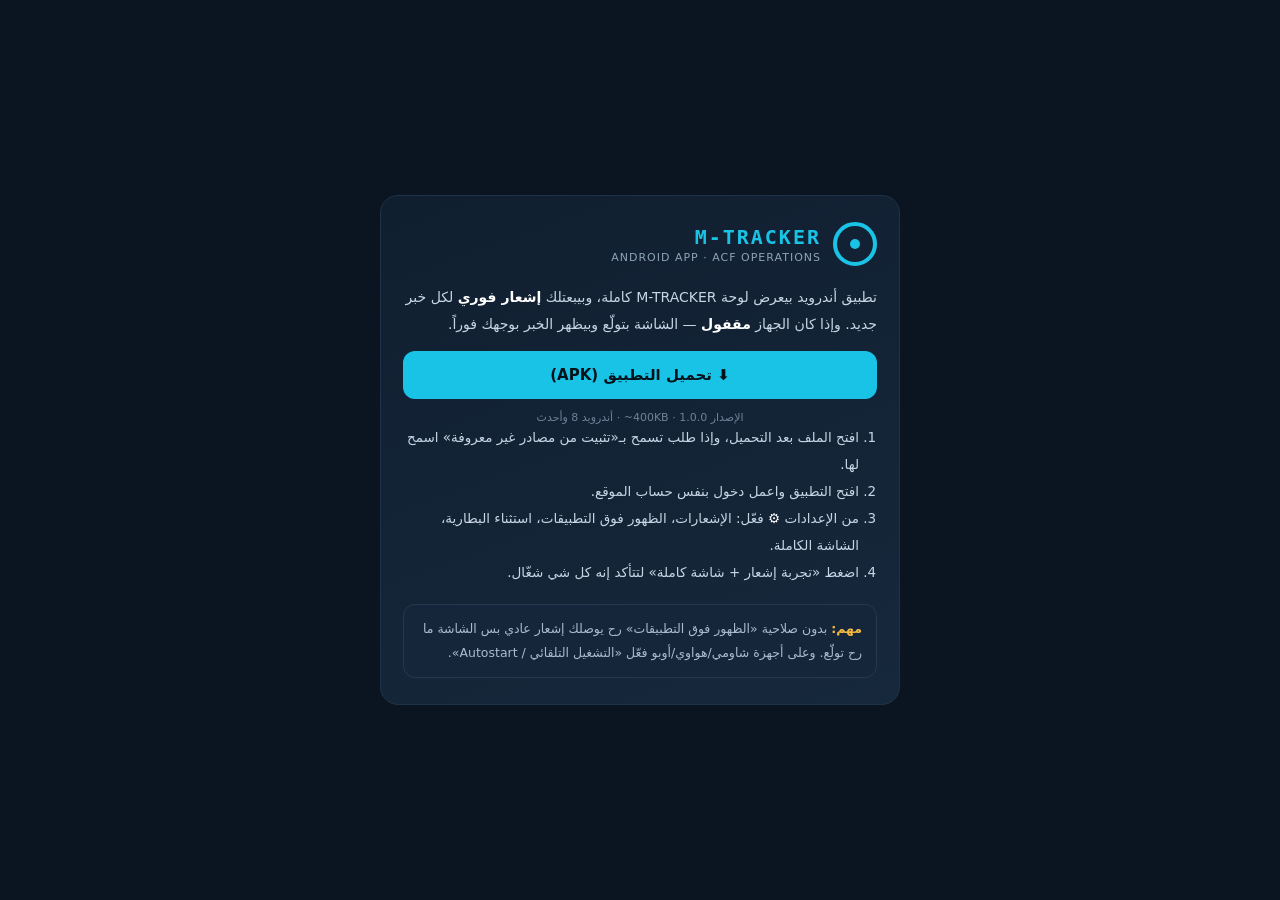
==== static/app.html @ 14b15c4b "fix: per-device dedup, empty-DB spin, docs and in-app APK download - /api/stream: duplicate memory i" ====
<!DOCTYPE html>
<html lang="ar" dir="rtl">
<head>
<meta charset="UTF-8">
<meta name="viewport" content="width=device-width,initial-scale=1">
<title>M-TRACKER · تطبيق الأندرويد</title>
<style>
  *{box-sizing:border-box;margin:0;padding:0}
  body{font-family:'Inter',system-ui,sans-serif;background:#0B1522;color:#E6EEF7;
       min-height:100vh;display:flex;align-items:center;justify-content:center;padding:22px}
  .card{max-width:520px;width:100%;background:linear-gradient(160deg,#101F30,#16283C);
        border:1px solid #1F3348;border-radius:18px;padding:26px 22px}
  .logo{display:flex;align-items:center;gap:12px;margin-bottom:18px}
  .ring{width:44px;height:44px;border-radius:50%;border:4px solid #19C3E6;
        display:flex;align-items:center;justify-content:center;flex:0 0 auto}
  .dot{width:10px;height:10px;border-radius:50%;background:#19C3E6}
  h1{font-size:20px;letter-spacing:2px;color:#19C3E6;font-family:ui-monospace,monospace}
  .sub{font-size:11px;color:#8FA3B8;letter-spacing:1px;margin-top:2px}
  p{font-size:14px;line-height:1.9;color:#C7D5E5;margin-bottom:14px}
  ol{margin:0 18px 18px 0;font-size:13.5px;line-height:2;color:#C7D5E5}
  b{color:#fff}
  .btn{display:block;text-align:center;background:#19C3E6;color:#04121C;font-weight:800;
       text-decoration:none;padding:15px;border-radius:12px;font-size:15px;margin-top:6px}
  .btn:active{opacity:.85}
  .meta{font-size:11px;color:#6F8299;text-align:center;margin-top:12px}
  .warn{background:#16263A;border:1px solid #26384F;border-radius:12px;padding:12px 14px;
        font-size:12.5px;line-height:1.9;color:#A9BBD0;margin-top:16px}
  .warn b{color:#F5B942}
</style>
</head>
<body>
<div class="card">
  <div class="logo">
    <div class="ring"><div class="dot"></div></div>
    <div>
      <h1>M-TRACKER</h1>
      <div class="sub">ANDROID APP · ACF OPERATIONS</div>
    </div>
  </div>

  <p>تطبيق أندرويد بيعرض لوحة M-TRACKER كاملة، وبيبعتلك <b>إشعار فوري</b> لكل خبر جديد.
     وإذا كان الجهاز <b>مقفول</b> — الشاشة بتولّع وبيظهر الخبر بوجهك فوراً.</p>

  <a class="btn" id="dl" href="/app/m-tracker-1.0.0.apk" download>⬇ تحميل التطبيق (APK)</a>
  <div class="meta" id="meta">الإصدار 1.0.0 · ‎~400KB · أندرويد 8 وأحدث</div>

  <ol>
    <li>افتح الملف بعد التحميل، وإذا طلب تسمح بـ«تثبيت من مصادر غير معروفة» اسمح لها.</li>
    <li>افتح التطبيق واعمل دخول بنفس حساب الموقع.</li>
    <li>من الإعدادات <b>⚙</b> فعّل: الإشعارات، الظهور فوق التطبيقات، استثناء البطارية، الشاشة الكاملة.</li>
    <li>اضغط «تجربة إشعار + شاشة كاملة» لتتأكد إنه كل شي شغّال.</li>
  </ol>

  <div class="warn">
    <b>مهم:</b> بدون صلاحية «الظهور فوق التطبيقات» رح يوصلك إشعار عادي بس الشاشة ما رح تولّع.
    وعلى أجهزة شاومي/هواوي/أوبو فعّل «التشغيل التلقائي / Autostart».
  </div>
</div>
<script>
  // try the assets next to the page first, fall back to the copy inside static/app
  (function(){
    var a = document.getElementById('dl');
    var url = '/app/m-tracker-1.0.0.apk';
    fetch(url, {method:'HEAD'}).then(function(r){ if(!r.ok) a.href='/static/app/m-tracker-1.0.0.apk'; })
      .catch(function(){});
  })();
</script>
</body>
</html>
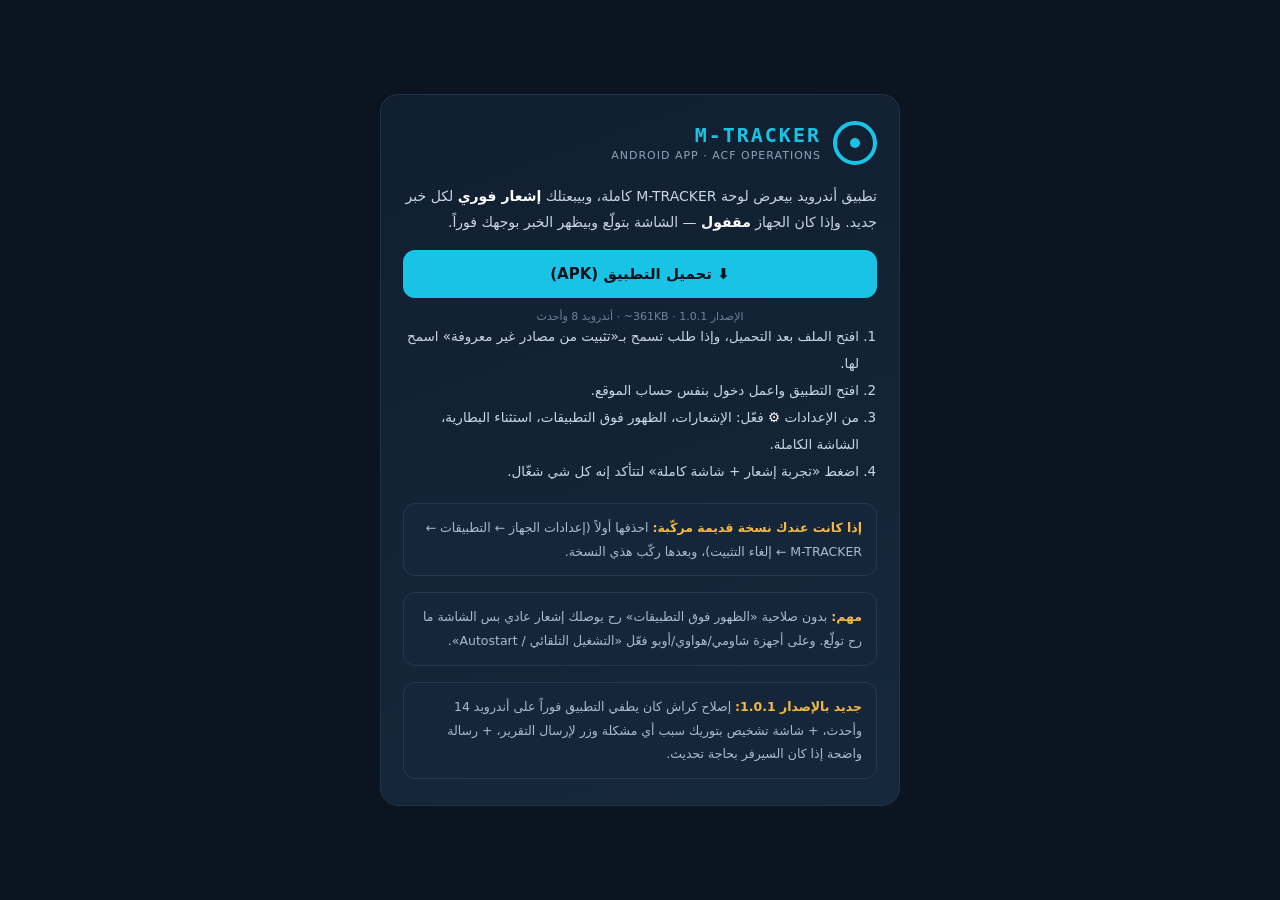
==== commit 1ea856c0: "fix(android): v1.0.1 — app died on launch on Android 14+ Root cause of "the app opens and closes by " ====
--- a/static/app.html
+++ b/static/app.html
@@ -41,8 +41,8 @@
   <p>تطبيق أندرويد بيعرض لوحة M-TRACKER كاملة، وبيبعتلك <b>إشعار فوري</b> لكل خبر جديد.
      وإذا كان الجهاز <b>مقفول</b> — الشاشة بتولّع وبيظهر الخبر بوجهك فوراً.</p>
 
-  <a class="btn" id="dl" href="/app/m-tracker-1.0.0.apk" download>⬇ تحميل التطبيق (APK)</a>
-  <div class="meta" id="meta">الإصدار 1.0.0 · ‎~400KB · أندرويد 8 وأحدث</div>
+  <a class="btn" id="dl" href="/app/m-tracker-1.0.1.apk" download>⬇ تحميل التطبيق (APK)</a>
+  <div class="meta" id="meta">الإصدار 1.0.1 · ‎~361KB · أندرويد 8 وأحدث</div>
 
   <ol>
     <li>افتح الملف بعد التحميل، وإذا طلب تسمح بـ«تثبيت من مصادر غير معروفة» اسمح لها.</li>
@@ -52,16 +52,27 @@
   </ol>
 
   <div class="warn">
+    <b>إذا كانت عندك نسخة قديمة مركّبة:</b> احذفها أولاً (إعدادات الجهاز ← التطبيقات ← M-TRACKER ← إلغاء التثبيت)،
+    وبعدها ركّب هذي النسخة.
+  </div>
+
+  <div class="warn">
     <b>مهم:</b> بدون صلاحية «الظهور فوق التطبيقات» رح يوصلك إشعار عادي بس الشاشة ما رح تولّع.
     وعلى أجهزة شاومي/هواوي/أوبو فعّل «التشغيل التلقائي / Autostart».
+  </div>
+
+  <div class="warn">
+    <b>جديد بالإصدار 1.0.1:</b> إصلاح كراش كان يطفي التطبيق فوراً على أندرويد 14 وأحدث،
+    + شاشة تشخيص بتوريك سبب أي مشكلة وزر لإرسال التقرير،
+    + رسالة واضحة إذا كان السيرفر بحاجة تحديث.
   </div>
 </div>
 <script>
   // try the assets next to the page first, fall back to the copy inside static/app
   (function(){
     var a = document.getElementById('dl');
-    var url = '/app/m-tracker-1.0.0.apk';
-    fetch(url, {method:'HEAD'}).then(function(r){ if(!r.ok) a.href='/static/app/m-tracker-1.0.0.apk'; })
+    var url = '/app/m-tracker-1.0.1.apk';
+    fetch(url, {method:'HEAD'}).then(function(r){ if(!r.ok) a.href='/static/app/m-tracker-1.0.1.apk'; })
       .catch(function(){});
   })();
 </script>
